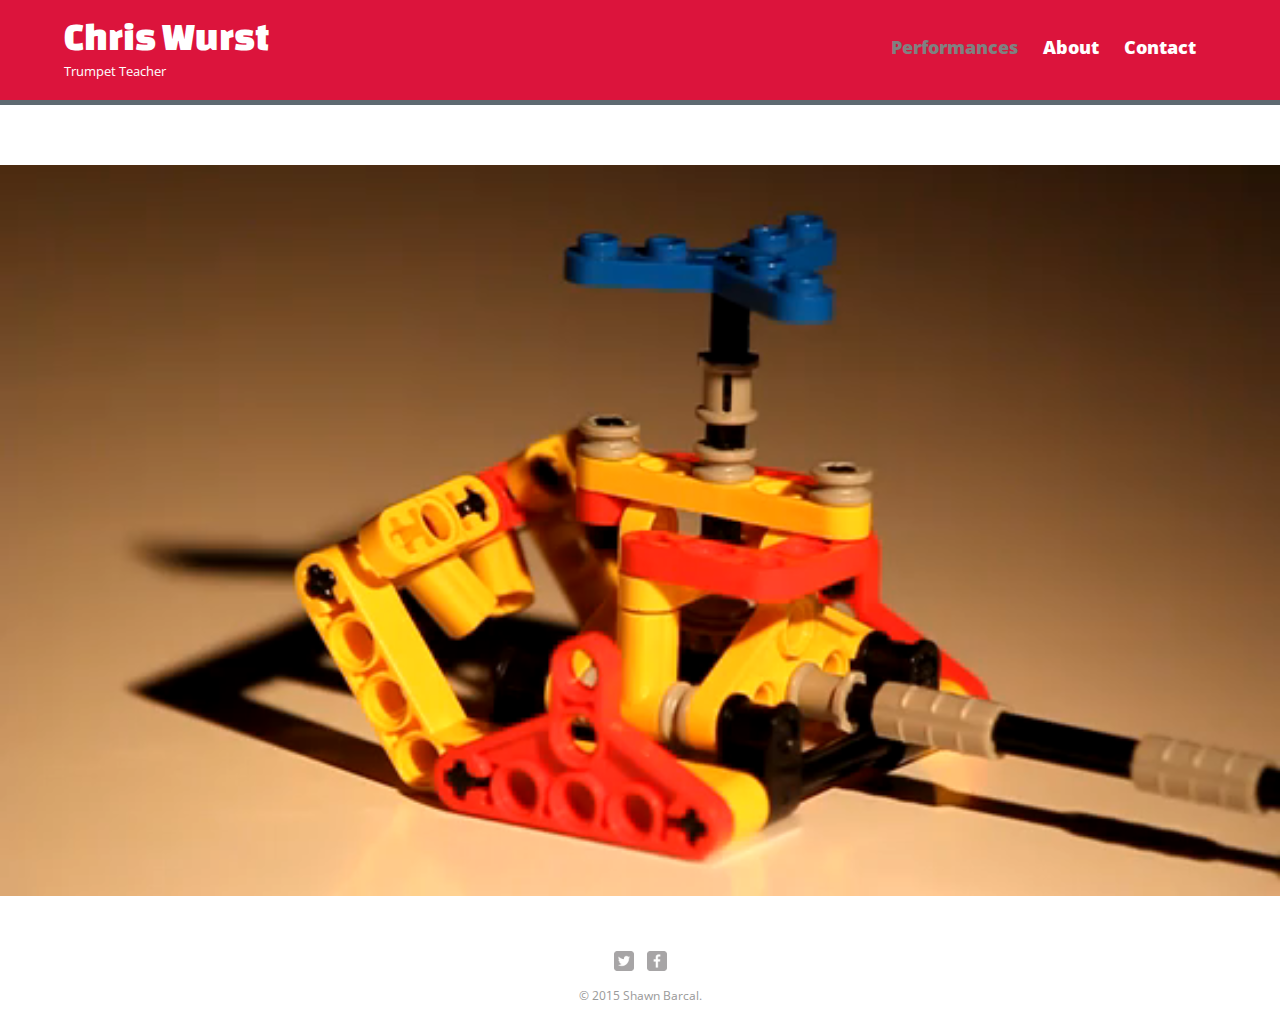
==== index.html @ 2c4801e1 "wohooo" ====
<!DOCTYPE html> 
<html>
  <head>
    <meta charset="utf-8">
    <title>Chris| Music Teacher</title>
    <link rel="Stylesheet" href="css/normalize.css">
    <link href='https://fonts.googleapis.com/css?family=Changa+One|Open+Sans:400,400italic,700,700italic,800' rel='stylesheet' type='text/css'>
    <link rel="Stylesheet" href="css/main.css">
    <link rel="Stylesheet" href="css/responsive.css">
    <link rel="shortcut icon" href="/img/chris.ico" type="image/x-icon" />
    <meta name="viewport" content="width-device-width, initial-scale=1.0">
    <script>
 /* (function(i,s,o,g,r,a,m){i['GoogleAnalyticsObject']=r;i[r]=i[r]||function(){
  (i[r].q=i[r].q||[]).push(arguments)},i[r].l=1*new Date();a=s.createElement(o),
  m=s.getElementsByTagName(o)[0];a.async=1;a.src=g;m.parentNode.insertBefore(a,m)
  })(window,document,'script','//www.google-analytics.com/analytics.js','ga');

  ga('create', 'UA-8176336-6', 'auto');
  ga('send', 'pageview');

      <video autoplay loop>
  <source src="testvideo.mp4" type="video/mp4">
  <source src="mov_bbb.ogg" type="video/ogg">
  Your browser does not support HTML5 video.
</video>
  */
</script>
  </head>
  <body>
    <header>
      <a href="index.html" id="logo">
        <h1>Chris Wurst</h1>
        <h2>Trumpet Teacher</h2>
      </a>
      <nav>
        <ul>
          <li><a href="index.html"class= "selected">Performances</a></li>
          <li><a href="about.html">About</a></li>
          <li><a href="contact.html">Contact</a></li>
        </ul>
      </nav>
    </header>
<video autoplay loop>
   <source src="testvideo.mp4" type="video/mp4"> 
   <source src="parrots.webm" type="video/webm"> 
</video> 
   
      </section>
      <footer>
        <a href="http://twitter.com/Roseycrayons"><img src="img/twitter-wrap.png" alt="Twitter Logo" class="social-icon"></a>
        <a href="http://facebook.com/hannah.rosencrayons"><img src="img/facebook-wrap.png" alt="Facebook Logo"class="social-icon"></a>
        <p>&copy; 2015 Shawn Barcal.</p>
     </footer>
  </div>
 </body>
</html>
---- css/main.css ----
/***************
GENRAL
****************/

body {
  font-family: 'Open Sans', sans-serif;
}

#wrapper {
  max-width: 940px;
  margin: 0 auto;
  padding: 0 5%;  
}

a {
  text-decoration:none;
}


img{
  max-width: 100%;
  
}

h3 {
  margin: 0 0 lem 0;
}

video {    
  width: 100%;
  height: 100%;
}

/***************
Heading
****************/

header {
  float: left;
  margin: 0 0 30px 0;
  padding: 5px 0 0 0;
  width: 100%;
}

  

#logo {
  text-align: center;
  margin: 0;
 }

h1 {
  font-family: 'Changa One', sans-serif;
  margin: 15px 0;
  font-size: 1.75em;
  font-weight: Normal;
  line-height: 0.8em;
}

h2 {
  font-size: 0.75em;
  margin: -5px 0  0;
  font-weight: Normal;
  
}
  
/***************
Navigation 
****************/
  
nav {
    text-align: center;
    padding: 10px 0;
    margin: 20px 0 0;
  }

nav ul {
  list-style: none;
  margin: 0 10px;
  padding: 0;
  display: 
}

nav li {
  display: inline-block;
}

nav a {
  font-weight: 800;
  padding: 15px 10px;
}
  
  
/***************
Footer 
****************/
  
  footer {
    font-size: 0.75em;
    text-align: center;
    clear: both;
    padding-top: 50px;
    color: ccc;
}

.social-icon {
  width: 20px;
  height: 20px;
  margin: 0 5px;
}
    

/***************
Page: Gallery
****************/

#gallery {
  margin: 0;
  padding: 0;
  list-style: none;
}
  
#gallery li {
  float: left;
  width: 45%;
  margin: 2.5%;
  background-color: #F5F5F5;
  color: #bdc3c7;
  
}

#gallery li a p {
  margin: 0;
  padding: 5%;
  font-size: 0.75em;
  color: #bdc3c7;
}


/***************
Page: About
****************/

.Profile-Photo {
  display: block;
  max-width: 150px;
  margin: 0 auto 30px;
  border-radius: 100%;
}
/***************
Page: Contact
****************/

.Contact-Info {
  list-style: none;
  padding: 0;
  margin: 0;
  font-size: 0.9em;
}

.Contact-Info a {
  display: block;
  min-height: 20px;
  background-repeat: no-repeat;
  background-size: 20px 20px;
  padding: 0 0 0 30px;
  margin: 0 0 0 10px;
  
}

.Contact-Info li.mail a {
  background-image: url('../img/mail.png');
}
    
.Contact-Info li.twitter a {
  background-image: url('../img/twitter.png');
}
  
/***************
Colors
****************/


/* Site Body */
body {
  background-color: #fff;
  color: #999;
}


/* Red Header */
header {
  background-color: #DC143C;
  border-color: #141414;
}

/* NaV background on mobile */
nav { 
  background: #141414;
}

/* Logo text */
h1, h2 {
  color: #fff;
}

/* Link */
a {
  color: #6ab47b;
}

/* Nav Link */
nav a, nav a:visited  {
  color: #fff;
}

/* Selected nav link color */
nav a.selected, nav a:hover {
  color: #808080;
}
---- css/responsive.css ----
@media screen and (min-width: 480px) {
/***************
Two Column Layout 
****************/
  
  #primary {
    width: 50%;
    float: left;
  }
  
  #secondary {
    width: 40%;
    float: right;
  }
  
/***************
 Page: Portfolio
****************/
  
  #gallery li {
    width: 28.3333%;
  }
  
  #gallery li:nth-child(4n) {
    clear: left;
  }

@media screen and (min-width: 660px) {

  }  
  
  
 /***************
 Page: About
****************/

.Profile-Photo {
    float: left;
    margin: 0 5% 80px 0;
  }
  
 /***************
Header
****************/
  
  nav {
    background: none;
    float: right;
    font-size: 1.125em;
    margin-right: 5%;
    text-align: right;
    width: 45%;
  }
  
  #logo {
    float:  left;
    margin-left: 5%;
    text-align: left;
    width: 45%;
  }
  
  h1 {
    font-size: 2.5em;
  }
  
  h2 {
    font-size: 0.825em;
    margin-bottom: 20px;
  }
  
  header {
    border-bottom: 5px solid #5E6A71;
    margin-bottom: 60px;
  }
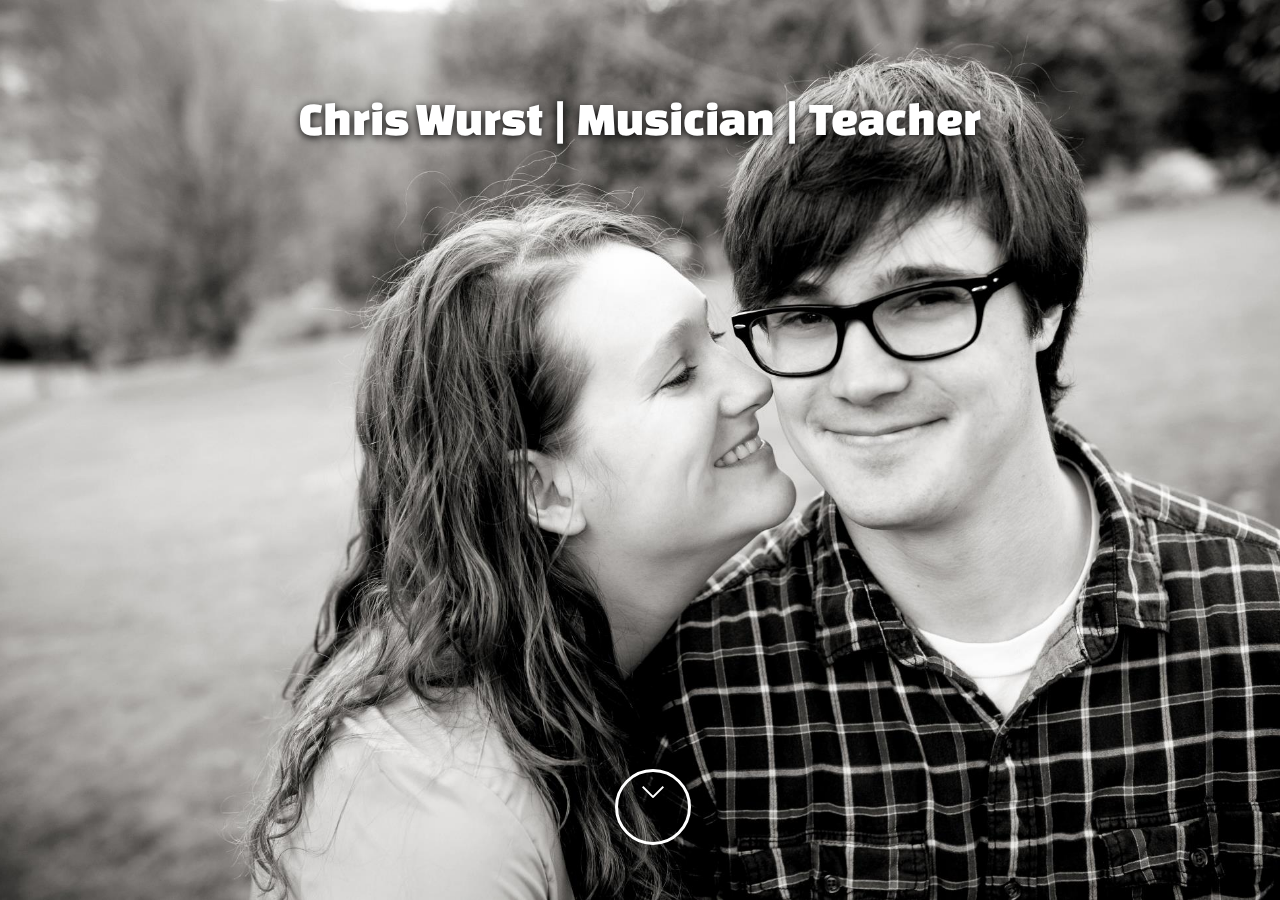
==== commit bd58ebec: "Slide update" ====
--- a/index.html
+++ b/index.html
@@ -1,56 +1,55 @@
-<!DOCTYPE html> 
+<!doctype html>
 <html>
-  <head>
+
+<head>
+
     <meta charset="utf-8">
-    <title>Chris| Music Teacher</title>
+    <link rel="shortcut icon" href="/img/hannah2.ico" type="image/x-icon" />
+    <title>Chris Wurst | Teacher</title>
     <link rel="Stylesheet" href="css/normalize.css">
     <link href='https://fonts.googleapis.com/css?family=Changa+One|Open+Sans:400,400italic,700,700italic,800' rel='stylesheet' type='text/css'>
-    <link rel="Stylesheet" href="css/main.css">
+    <link rel="Stylesheet" href="css/styles.css">
     <link rel="Stylesheet" href="css/responsive.css">
-    <link rel="shortcut icon" href="/img/chris.ico" type="image/x-icon" />
     <meta name="viewport" content="width-device-width, initial-scale=1.0">
-    <script>
- /* (function(i,s,o,g,r,a,m){i['GoogleAnalyticsObject']=r;i[r]=i[r]||function(){
-  (i[r].q=i[r].q||[]).push(arguments)},i[r].l=1*new Date();a=s.createElement(o),
-  m=s.getElementsByTagName(o)[0];a.async=1;a.src=g;m.parentNode.insertBefore(a,m)
-  })(window,document,'script','//www.google-analytics.com/analytics.js','ga');
 
-  ga('create', 'UA-8176336-6', 'auto');
-  ga('send', 'pageview');
+</head>
 
-      <video autoplay loop>
-  <source src="testvideo.mp4" type="video/mp4">
-  <source src="mov_bbb.ogg" type="video/ogg">
-  Your browser does not support HTML5 video.
-</video>
-  */
-</script>
-  </head>
-  <body>
-    <header>
+<body>
+	<div class="splash fade-in">
+		<h1 class="splash-title fade-in">Chris Wurst | Musician | Teacher</h1>
+		<a href="#" class="splash-arrow fade-in"><img src="img/down-arrow.png" alt="" /></a>
+	</div>
+	<div class="wrapper">
+	<header>
       <a href="index.html" id="logo">
         <h1>Chris Wurst</h1>
-        <h2>Trumpet Teacher</h2>
+        <h2>Teacher</h2>
       </a>
       <nav>
         <ul>
-          <li><a href="index.html"class= "selected">Performances</a></li>
-          <li><a href="about.html">About</a></li>
+          <li><a href="index.html">Resume</a></li>
+          <li><a href="about.html" class= "selected">About</a></li>
           <li><a href="contact.html">Contact</a></li>
         </ul>
       </nav>
     </header>
-<video autoplay loop>
-   <source src="testvideo.mp4" type="video/mp4"> 
-   <source src="parrots.webm" type="video/webm"> 
-</video> 
-   
+</head>
+    <div id="wrapper">
+      <section>
+        <img src= "img/.jpg" alt = "Photograph of Chris Wurst" class = "Profile-Photo"> 
+        <h3> About </h3>
+        <p>Howdy.Blah blah blah!</p>
+        <p> If you'd like to follow me on twitter, my user name is <a href="https://www.twitter.com/ishawn23">@ishawn23</a>.</p>
       </section>
       <footer>
         <a href="http://twitter.com/Roseycrayons"><img src="img/twitter-wrap.png" alt="Twitter Logo" class="social-icon"></a>
-        <a href="http://facebook.com/hannah.rosencrayons"><img src="img/facebook-wrap.png" alt="Facebook Logo"class="social-icon"></a>
+        <a href="http://facebook.com/hannah.rosencrayons"><img src="img/facebook-wrap.png" alt="Facebook Logo" class="social-icon"></a>
         <p>&copy; 2015 Shawn Barcal.</p>
      </footer>
   </div>
  </body>
-</html>
+
+<script type="text/javascript" src="http://ajax.googleapis.com/ajax/libs/jquery/1.7.2/jquery.min.js"></script>
+<script type="text/javascript" src="js/main.js"></script>
+</body>
+</html>--- a/css/styles.css
+++ b/css/styles.css
@@ -0,0 +1,181 @@
+/* Reset Styles */
+
+@import url(reset.css);
+
+
+/**************
+Header
+************/
+header {
+  float: left;
+  margin: 0 0 30px 0;
+  padding: 5px 0 0 0;
+  width: 100%;
+}
+
+  
+
+#logo {
+  text-align: center;
+  margin: 0;
+ }
+
+h1 {
+  font-family: 'Changa One', sans-serif;
+  margin: 15px 0;
+  font-size: 1.75em;
+  font-weight: Normal;
+  line-height: 0.8em;
+}
+
+h2 {
+  font-size: 0.75em;
+  margin: -5px 0  0;
+  font-weight: Normal;
+  
+}
+  
+/***************
+Navigation 
+****************/
+  
+nav {
+    text-align: center;
+    padding: 10px 0;
+    margin: 20px 0 0;
+  }
+
+nav ul {
+  list-style: none;
+  margin: 0 10px;
+  padding: 0;
+  display: 
+}
+
+nav li {
+  display: inline-block;
+}
+
+nav a {
+  font-weight: 800;
+  padding: 15px 10px;
+}
+  
+  footer {
+    font-size: 0.75em;
+    text-align: center;
+    clear: both;
+    padding-top: 50px;
+    color: ccc;
+}
+
+.social-icon {
+  width: 20px;
+  height: 20px;
+  margin: 0 5px;
+}
+/***************
+Colors
+****************/
+
+
+/* Site Body */
+body {
+  background-color: #fff;
+  color: #999;
+}
+
+
+/* Red Header */
+header {
+  background-color: #DC143C;
+  border-color: #141414;
+}
+
+/* NaV background on mobile */
+nav { 
+  background: #141414;
+}
+
+/* Logo text */
+h1, h2 {
+  color: #fff;
+}
+
+/* Link */
+a {
+  color: #6ab47b;
+}
+
+/* Nav Link */
+nav a, nav a:visited  {
+  color: #fff;
+}
+
+/* Selected nav link color */
+nav a.selected, nav a:hover {
+  color: #808080;
+}
+
+.splash {
+	background: url('../img/splash-bg.jpg') center center;
+	position: fixed;
+	top: 0;
+	right: 0;
+	bottom: 0;
+	left: 0;
+	min-height: 360px;
+	z-index: 999;
+	background-size: cover;
+	background-attachment: fixed;
+	text-align: center;
+}
+
+.splash-title {
+	color: white;
+	font-size: 3em;
+	margin-top: 100px;
+	text-shadow: 0 2px 10px #000;
+	-webkit-animation-delay: 1s;
+	-moz-animation-delay: 1s;
+	animation-delay: 1s;
+}
+
+a.splash-arrow {
+	color: white;
+	font-size: 1.2em;
+	position: absolute;
+	bottom: 55px;
+	left: 50%;
+	margin-left: -25px;
+	padding: 10px;
+	width: 50px;
+	height: 50px;
+	font-weight: bold;
+	-webkit-transition: all 0.1s ease;
+	-moz-transition: all 0.1s ease;
+	-o-transition: all 0.1s ease;
+	transition: all 0.1s ease;
+	-webkit-animation-delay: 1.5s;
+	-moz-animation-delay: 1.5s;
+	animation-delay: 1.5s;
+	border: 3px solid white;
+	-webkit-border-radius: 50%;
+	-moz-border-radius: 50%;
+	border-radius: 50%;
+}
+
+a.splash-arrow:hover {
+	text-decoration: none;
+	bottom: 50px;
+}
+
+@media all and (max-width: 690px) {
+  header h1 { width: 100%; text-align: center; }
+  header nav { float: none; display: inline-block; margin: 0 auto; }
+  .splash-title {font-size: 2em;}
+}
+
+@media all and (max-width: 480px) {
+	.splash-title {font-size: 1.5em;}
+}